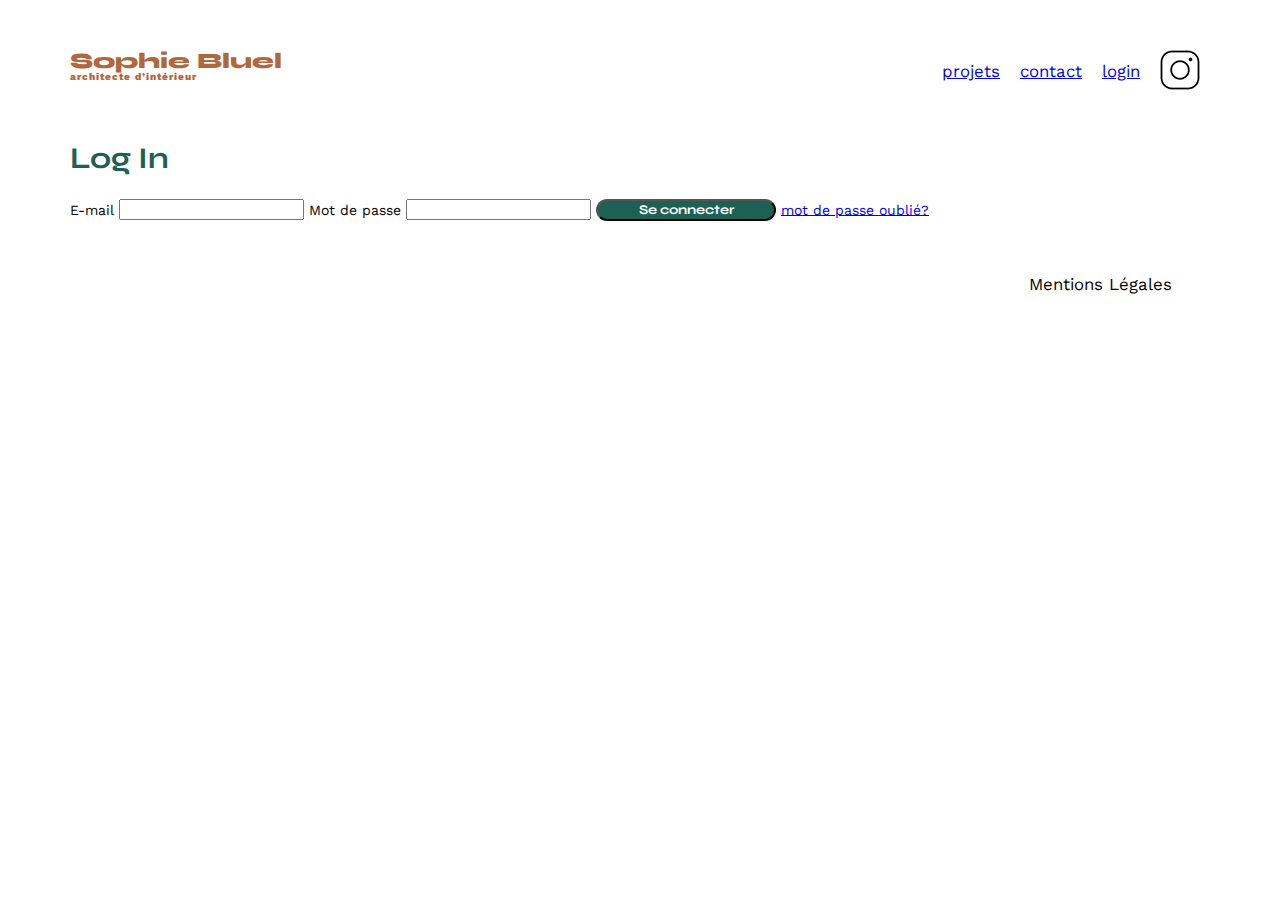
==== FrontEnd/login.html @ 508c62d6 "Version 3 filter plus login" ====
<!DOCTYPE html>
<html lang="en">
<head>
    <meta charset="UTF-8">
    <title>login</title>
    <meta http-equiv="X-UA-Compatible" content="IE=edge">
    <meta name="viewport" content="width=device-width, initial-scale=1.0">
    <link rel="preconnect" href="https://fonts.googleapis.com">
	<link rel="preconnect" href="https://fonts.gstatic.com" crossorigin>
	<link href="https://fonts.googleapis.com/css2?family=Syne:wght@700;800&family=Work+Sans&display=swap" rel="stylesheet">
    <link rel="stylesheet" href="./assets/style.css">
    
</head>
<body>
    <header>
        <h1>Sophie Bluel <span>architecte d’intérieur</span></h1>
        <nav>
            <ul>
                <li><a href="index.html#portfolio">projets</a></li>
                <li><a href="index.html#contact">contact</a></li>
                <li><a href="login.html">login</a></li>
                <li><img src="./assets/icons/instagram.png" alt="Instagram"></li>
            </ul>
        </nav>
    </header>
    
    <div id="form-container">
    <h2>Log In</h2>
        <form id="login-form" action="#">
            <label for="email">E-mail</label>
            <input type="text" autocomplete="off" id="E-mail">
            <label for="password">Mot de passe</label>
            <input type="password" autocomplete="off" id="password">
            <input id="login-submit" type="submit" value="Se connecter">
            <a class="bite" href="#">mot de passe oublié?</a>
        </form>
    </div>
    
    
    <footer>
        <nav>
            <ul>
                <li>Mentions Légales</li>
            </ul>
        </nav>
    </footer>
        <script src="form.js"></script>
    </body>
</html>
---- FrontEnd/assets/style.css ----
/* http://meyerweb.com/eric/tools/css/reset/
   v2.0 | 20110126
   License: none (public domain)
*/

html, body, div, span, applet, object, iframe,
h1, h2, h3, h4, h5, h6, p, blockquote, pre,
a, abbr, acronym, address, big, cite, code,
del, dfn, em, img, ins, kbd, q, s, samp,
small, strike, strong, sub, sup, tt, var,
b, u, i, center,
dl, dt, dd, ol, ul, li,
fieldset, form, label, legend,
table, caption, tbody, tfoot, thead, tr, th, td,
article, aside, canvas, details, embed,
figure, figcaption, footer, header, hgroup,
menu, nav, output, ruby, section, summary,
time, mark, audio, video {
	margin: 0;
	padding: 0;
	border: 0;
	font-size: 100%;
	font: inherit;
	vertical-align: baseline;
}
/* HTML5 display-role reset for older browsers */
article, aside, details, figcaption, figure,
footer, header, hgroup, menu, nav, section {
	display: block;
}
body {
	line-height: 1;
}
ol, ul {
	list-style: none;
}
blockquote, q {
	quotes: none;
}
blockquote:before, blockquote:after,
q:before, q:after {
	content: '';
	content: none;
}
table {
	border-collapse: collapse;
	border-spacing: 0;
}
/** end reset css**/
body {
	max-width: 1140px;
	margin:auto;
	font-family: 'Work Sans' ;
	font-size: 14px;
}
header {
	display: flex;
	justify-content: space-between;
	margin: 50px 0
}
section {
	margin: 50px 0
}

h1{
	display: flex;
	flex-direction: column;
	font-family: 'Syne';
	font-size: 22px;
	font-weight: 800;
	color: #B1663C
}

h1 > span {
	font-family: 'Work Sans';
	font-size:10px;
	letter-spacing: 0.1em;
;
}

h2{
	font-family: 'Syne';
	font-weight: 700;
	font-size: 30px;
	color: #1D6154
}
nav ul {
	display: flex;
	align-items: center;
	list-style-type: none;

}
nav li {
	padding: 0 10px;
	font-size: 1.2em;
}

li:hover {
	color: #B1663C;
}
#introduction {
	display: flex;
	align-items: center;
}
#introduction figure {
	flex: 1
}
#introduction img {
	display: block;
	margin: auto;
	width: 80%;
}

#introduction article {
	flex: 1
}
#introduction h2 {
	margin-bottom: 1em;
}

#introduction p {
	margin-bottom: 0.5em;
}
#portfolio h2 {
	text-align: center;
	margin-bottom: 1em;
}

#filter-btn {
	text-align: center;
}

.btn{
	border: 1px solid #1D6154;
	outline: none;
	color: #1D6154;
	padding: 5px 10px;
	margin: 0.2rem;
	margin-bottom: 2em;
	border-radius: 60px;
	font-family: 'Syne';
	font-style: normal;
	font-weight: 700;
	font-size: 16px;
	line-height: 19px;
	text-align: center;
}

.btn:focus{
	border: 1px solid #1D6154;
	color: whitesmoke;
	background: #1D6154;
}

.gallery {
	width: 100%;
	display: grid;
	grid-template-columns: 1fr 1fr 1fr;
	grid-column-gap: 20px;
	grid-row-gap: 20px;
}

.gallery img {
	width: 100%;

}
#contact {
	width: 50%;
margin: auto;
}
#contact > * {
	text-align: center;

}
#contact h2{
	margin-bottom: 20px;
}
#contact form {
	text-align: left;
	margin-top:30px;
	display: flex;
	flex-direction: column;
}

#contact input {
	height: 50px;
	font-size: 1.2em;
	border: none;
	box-shadow: 0px 4px 14px rgba(0, 0, 0, 0.09);
}
#contact label {
	margin: 2em 0 1em 0;
}
#contact textarea {
	border: none;
	box-shadow: 0px 4px 14px rgba(0, 0, 0, 0.09);
}

input[type="submit"]{
	font-family: 'Syne';
	font-weight: 700;
	color: white;
	background-color: #1D6154;
	margin : 2em auto ;
	width: 180px;
	text-align: center;
	border-radius: 60px ;
}

footer nav ul {
	display: flex;
	justify-content: flex-end;
	margin: 2em
}
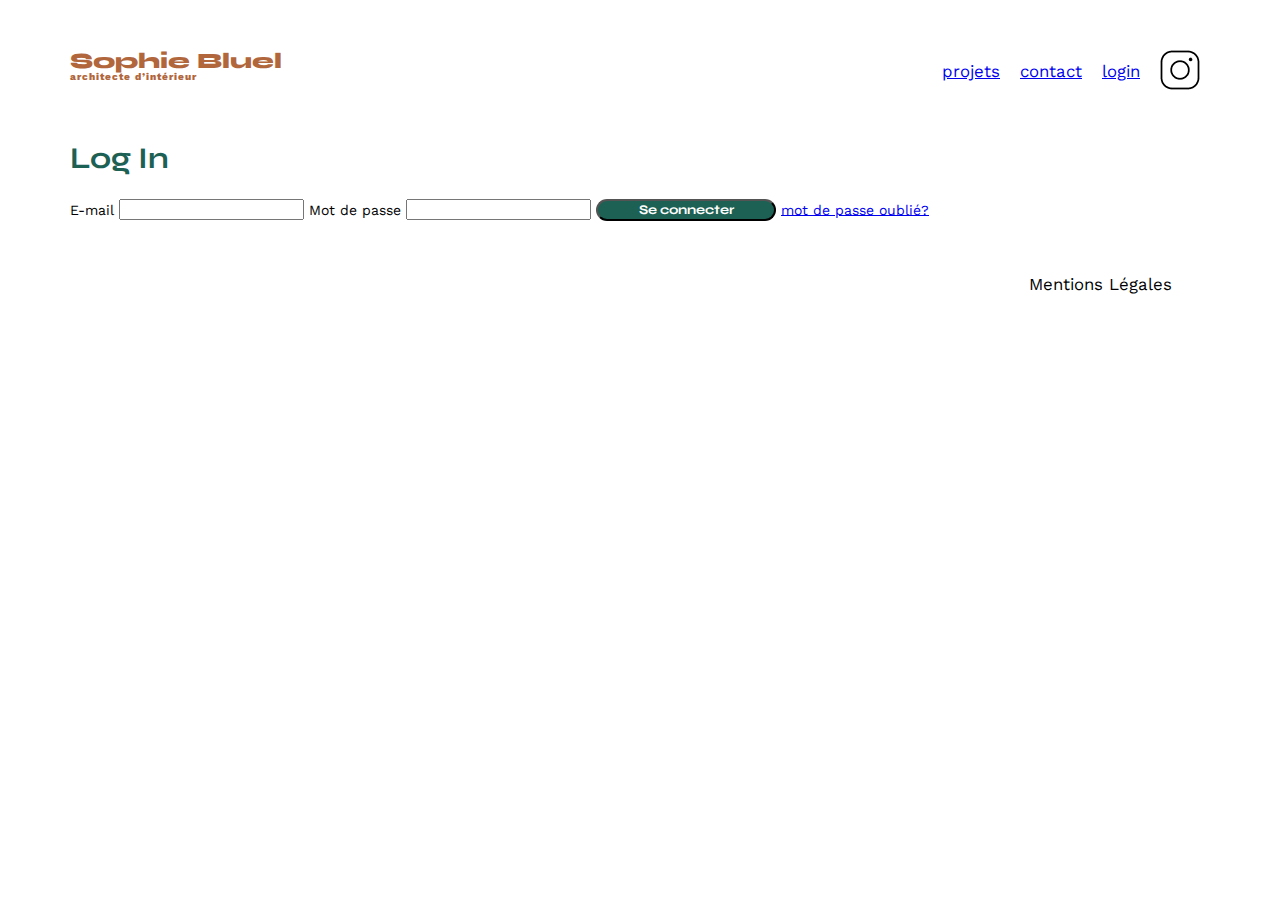
==== commit de2f3048: "Version 4 modale added" ====
--- a/FrontEnd/login.html
+++ b/FrontEnd/login.html
@@ -16,8 +16,8 @@
         <h1>Sophie Bluel <span>architecte d’intérieur</span></h1>
         <nav>
             <ul>
-                <li><a href="index.html#portfolio">projets</a></li>
-                <li><a href="index.html#contact">contact</a></li>
+                <li><a href="index.html">projets</a></li>
+                <li><a href="index.html">contact</a></li>
                 <li><a href="login.html">login</a></li>
                 <li><img src="./assets/icons/instagram.png" alt="Instagram"></li>
             </ul>
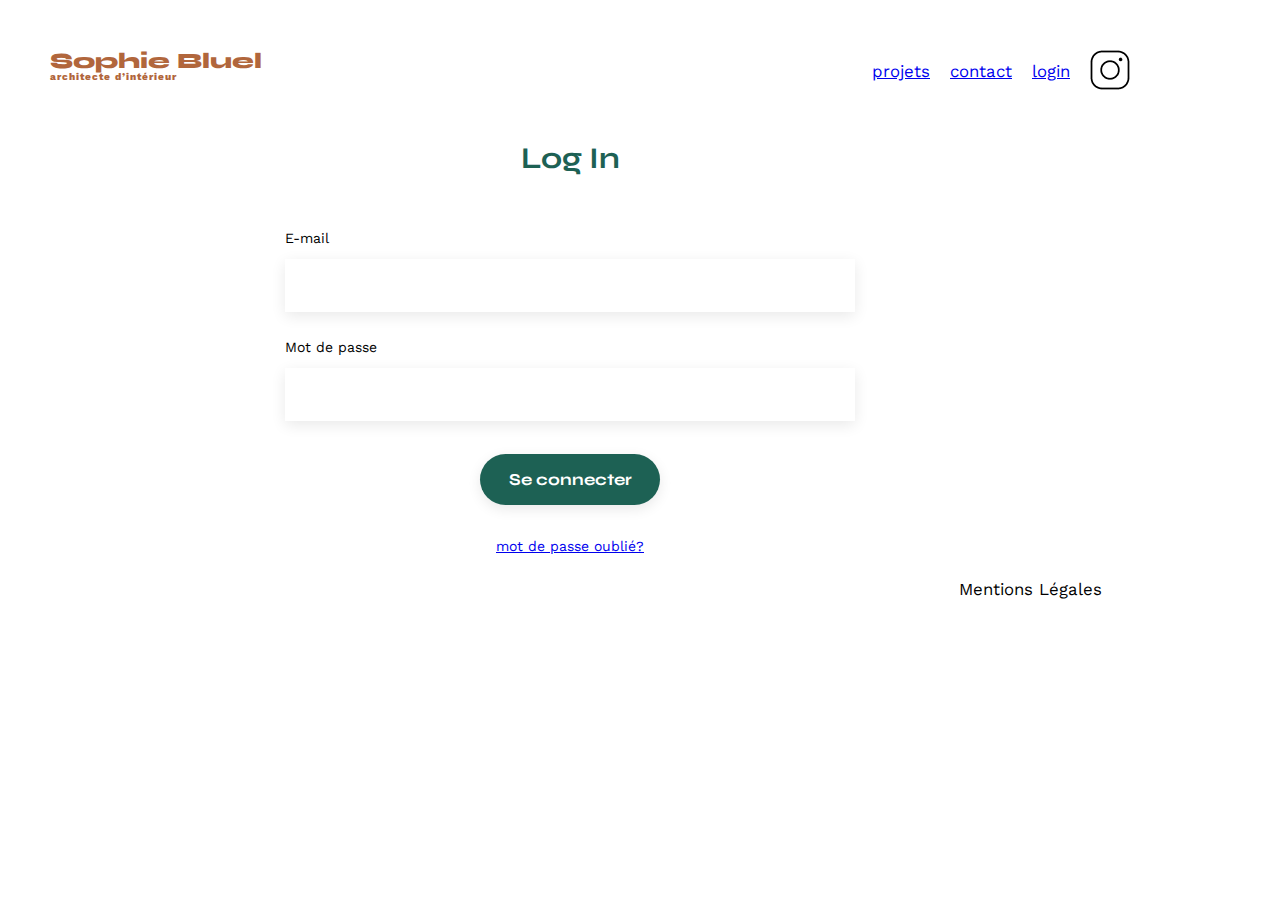
==== commit 19cbb2bd: "Version 5 form new project added" ====
--- a/FrontEnd/login.html
+++ b/FrontEnd/login.html
@@ -9,7 +9,7 @@
 	<link rel="preconnect" href="https://fonts.gstatic.com" crossorigin>
 	<link href="https://fonts.googleapis.com/css2?family=Syne:wght@700;800&family=Work+Sans&display=swap" rel="stylesheet">
     <link rel="stylesheet" href="./assets/style.css">
-    
+
 </head>
 <body>
     <header>
@@ -23,27 +23,27 @@
             </ul>
         </nav>
     </header>
-    
-    <div id="form-container">
-    <h2>Log In</h2>
-        <form id="login-form" action="#">
-            <label for="email">E-mail</label>
-            <input type="text" autocomplete="off" id="E-mail">
-            <label for="password">Mot de passe</label>
-            <input type="password" autocomplete="off" id="password">
-            <input id="login-submit" type="submit" value="Se connecter">
-            <a class="bite" href="#">mot de passe oublié?</a>
-        </form>
-    </div>
-    
-    
-    <footer>
-        <nav>
-            <ul>
-                <li>Mentions Légales</li>
-            </ul>
-        </nav>
-    </footer>
-        <script src="form.js"></script>
-    </body>
+
+<div id="form-container">
+<h2>Log In</h2>
+<form id="login-form" action="#">
+<label for="email">E-mail</label>
+<input type="text" autocomplete="off" id="E-mail">
+<label for="password">Mot de passe</label>
+<input type="password" autocomplete="off" id="password">
+<input id="login-submit" type="submit" value="Se connecter">
+<a class="bite" href="#">mot de passe oublié?</a>
+</form>
+</div>
+
+
+<footer>
+<nav>
+<ul>
+<li>Mentions Légales</li>
+</ul>
+</nav>
+</footer>
+<script src="form.js"></script>
+</body>
 </html>--- a/FrontEnd/assets/style.css
+++ b/FrontEnd/assets/style.css
@@ -16,200 +16,468 @@
 figure, figcaption, footer, header, hgroup,
 menu, nav, output, ruby, section, summary,
 time, mark, audio, video {
-	margin: 0;
-	padding: 0;
-	border: 0;
-	font-size: 100%;
-	font: inherit;
-	vertical-align: baseline;
+    margin: 0;
+    padding: 0;
+    border: 0;
+    font-size: 100%;
+    font: inherit;
+    vertical-align: baseline;
 }
 /* HTML5 display-role reset for older browsers */
 article, aside, details, figcaption, figure,
 footer, header, hgroup, menu, nav, section {
-	display: block;
+    display: block;
 }
 body {
-	line-height: 1;
+    line-height: 1;
+    width: 100vw;
+    position: relative;
+}
+
+.modale-back{
+    height: 100%;
+    width: 100vw;
+    background-color: black;
+    opacity: 0.4;
+    position: absolute;
+    z-index: 10;
+}
+
+.modale{
+    position: absolute;
+    background-color: white;
+    opacity: 1;
+    border-radius: 10px;
+    width: 630px;
+    height: 731px;
+    transform: translate(50%, 80%);
+    z-index: 12;
+}
+
+.modale-container{
+    display: flex;
+    flex-direction: column;
+    justify-content: center;
+    align-items: center;
+}
+
+.modale-container h2{
+    margin-top: 2em;
+    margin-bottom: 2em;
+    position: relative;
+}
+
+.gallery-photo{
+    width: 70%;
+    display: grid;
+    grid-template-columns: 18% 18% 18% 18% 18%;
+    gap: 5px;
+    justify-content: center;
+    margin-bottom: 3em;
+}
+
+
+#modale-photos{
+    width: 78px;
+    height: 109px;
+}
+
+.photos-card  {
+    margin-bottom: 1em;
+    position: relative;
+}
+
+.bin {
+    position: absolute;
+    right: 0;
+    top: 0;
+    margin: 0.5em;
+    font-size: 10px;
+    color: white;
+    background-color: black;
+    border-radius: 2px;
+    padding: 5px;
+}
+
+.line {
+    width: 421px;
+    height: 0.5px;
+    background: grey;
+    margin-bottom: 2.5em;
+}
+
+.modale p {
+    color: red;
+    margin-bottom: 2em;
+}
+
+#cross-icon {
+    text-align: right;
+    margin: 1em;
+    font-size: 1rem;
+    position: absolute;
+    top: 0;
+}
+
+#left-arrow{
+    text-align: left;
+    margin: 1em;
+    font-size: 1rem;
+    position: absolute;
+    top: 0;
+    left: 0;
+}
+.add-photo{
+    display: flex;
+    position: relative;
+    flex-direction: column;
+    justify-content: center;
+    align-items: center;
+}
+
+.add-photo h2{
+    font-family: work sans;
+    font-weight: 400;
+    font-size: 26px;
+    color: black;
+    margin: 50px 0;
+}
+
+#photo-form{
+    display: flex;
+    flex-direction: column;
+    align-items: center;
+    justify-content: center;
+}
+#add-photo form{
+    display: flex;
+    flex-direction: column;
+    align-items: center;
+    justify-content: center;
+}
+
+#display_image{
+    width: 117px;
+    height: 174px;
+    border: none;
+    background-position:center;
+    background-size: cover ;
+    margin-bottom: 1em;
+    display: none;
+}
+
+#add-photo-btn{
+    background-color: #CBD6DC;
+    color: #306685;
+    border: none;
+    cursor: pointer;
+    font-family: work sans;
+    font-weight: 400;
+    font-size: 1rem;
+    width: 173px;
+    height: 36px;
+    margin-bottom: 1em;
+}
+
+#image-icon{
+    font-size: 4rem;
+    margin-bottom: 20px;
+}
+
+#cross-icon {
+    right: 0;
+    z-index: 25
+;
+}
+
+#form_category {
+    display: flex;
+    flex-direction: column;
+    align-items: left;
+    justify-content: center;
+}
+
+#form_category label {
+    margin-bottom: 1em;
+}
+
+.category-input {
+    width: 420px;
+    height: 51px;
+    border: none;
+    margin-bottom: 1em;
+}
+
+#submit-photo-btn {
+    width: 237px;
+    height: 36px;
+    background-color: #1D6154;
+    color: white;
+    border: none;
+    border-radius: 50px;
+    text-align: center;
+    cursor: pointer;
+    margin: 0 auto;
+}
+#selection {
+    margin-bottom: 30px;
+}
+
+
+i {
+    cursor: pointer;
 }
 ol, ul {
-	list-style: none;
+    list-style: none;
+}
+a:visited {
+    color: inherit;
 }
 blockquote, q {
-	quotes: none;
+    quotes: none;
 }
 blockquote:before, blockquote:after,
 q:before, q:after {
-	content: '';
-	content: none;
+    content: '';
+    content: none;
 }
 table {
-	border-collapse: collapse;
-	border-spacing: 0;
+    border-collapse: collapse;
+    border-spacing: 0;
 }
 /** end reset css**/
 body {
-	max-width: 1140px;
-	margin:auto;
-	font-family: 'Work Sans' ;
-	font-size: 14px;
+    max-width: 1140px;
+    /* margin:auto; */
+    font-family: 'Work Sans' ;
+    font-size: 14px;
 }
 header {
-	display: flex;
-	justify-content: space-between;
-	margin: 50px 0
+    display: flex;
+    justify-content: space-between;
+    margin: 50px 0;
+	margin-left: 50px;
+}
+
+#modify-bar{
+    width: 100vw;
+    height: 59px;
+    background-color: black;
+    color: whitesmoke;
+    display: flex;
+    align-items: center;
+    justify-content: center;
+    gap: 20px;
+}
+
+#modify-bar i{
+    margin-right: 10px;
+}
+
+.modify{
+    text-align: center;
+    width: 216px;
+    height: 38px;
+    border: none;
+    background-color: white;
+    color: black;
+    padding: 5px 10px;
+    border-radius: 60px;
+    font-family: 'work sans';
+    font-style: normal;
+    font-weight: 700;
+    font-size: 0.8rem;
+    line-height: 19px;
+    text-align: center;
+}
+
+.modify:hover{
+    letter-spacing: 0.5px;
+    transition: 0.2s;
 }
 section {
-	margin: 50px 0
+    margin: 50px 0
+}
+
+main{
+	margin-left: 100px;
 }
 
 h1{
-	display: flex;
-	flex-direction: column;
-	font-family: 'Syne';
-	font-size: 22px;
-	font-weight: 800;
-	color: #B1663C
+    display: flex;
+    flex-direction: column;
+    font-family: 'Syne';
+    font-size: 22px;
+    font-weight: 800;
+    color: #B1663C
 }
 
 h1 > span {
-	font-family: 'Work Sans';
-	font-size:10px;
-	letter-spacing: 0.1em;
-;
+    font-family: 'Work Sans';
+    font-size:10px;
+    letter-spacing: 0.1em;
+    ;
 }
 
 h2{
-	font-family: 'Syne';
-	font-weight: 700;
-	font-size: 30px;
-	color: #1D6154
-}
+    font-family: 'Syne';
+    font-weight: 700;
+    font-size: 30px;
+    color: #1D6154
+}
+
+
 nav ul {
-	display: flex;
-	align-items: center;
-	list-style-type: none;
+    display: flex;
+    align-items: center;
+    list-style-type: none;
 
 }
 nav li {
-	padding: 0 10px;
-	font-size: 1.2em;
+    padding: 0 10px;
+    font-size: 1.2em;
 }
 
 li:hover {
-	color: #B1663C;
+    color: #B1663C;
 }
 #introduction {
-	display: flex;
-	align-items: center;
+    display: flex;
+    align-items: center;
 }
 #introduction figure {
-	flex: 1
+    flex: 1
 }
 #introduction img {
-	display: block;
-	margin: auto;
-	width: 80%;
+    display: block;
+    margin: auto;
+    width: 80%;
 }
 
 #introduction article {
-	flex: 1
-}
+    flex: 1
+}
+
 #introduction h2 {
-	margin-bottom: 1em;
+    margin-bottom: 1em;
+    margin-top: 1em;
 }
 
 #introduction p {
-	margin-bottom: 0.5em;
-}
+    margin-bottom: 0.5em;
+}
+
+.title-projet{
+    display: flex;
+    align-items: center;
+    justify-content: center;
+    gap: 30px;
+}
+
 #portfolio h2 {
-	text-align: center;
-	margin-bottom: 1em;
+    text-align: center;
+    margin-bottom: 1em;
+    margin: 0;
 }
 
 #filter-btn {
-	text-align: center;
+    text-align: center;
+    margin-top: 1em;
 }
 
 .btn{
-	border: 1px solid #1D6154;
-	outline: none;
-	color: #1D6154;
-	padding: 5px 10px;
-	margin: 0.2rem;
-	margin-bottom: 2em;
-	border-radius: 60px;
-	font-family: 'Syne';
-	font-style: normal;
-	font-weight: 700;
-	font-size: 16px;
-	line-height: 19px;
-	text-align: center;
+    border: 1px solid #1D6154;
+    outline: none;
+    color: #1D6154;
+    padding: 5px 10px;
+    margin: 0.2rem;
+    margin-bottom: 2em;
+    border-radius: 60px;
+    font-family: 'Syne';
+    font-style: normal;
+    font-weight: 700;
+    font-size: 16px;
+    line-height: 19px;
+    text-align: center;
 }
 
 .btn:focus{
-	border: 1px solid #1D6154;
-	color: whitesmoke;
-	background: #1D6154;
+    border: 1px solid #1D6154;
+    color: whitesmoke;
+    background: #1D6154;
 }
 
 .gallery {
-	width: 100%;
-	display: grid;
-	grid-template-columns: 1fr 1fr 1fr;
-	grid-column-gap: 20px;
-	grid-row-gap: 20px;
+    width: 100%;
+    display: grid;
+    grid-template-columns: 1fr 1fr 1fr;
+    grid-column-gap: 20px;
+    grid-row-gap: 20px;
 }
 
 .gallery img {
-	width: 100%;
-
-}
-#contact {
-	width: 50%;
-margin: auto;
-}
-#contact > * {
-	text-align: center;
-
-}
-#contact h2{
-	margin-bottom: 20px;
-}
-#contact form {
-	text-align: left;
-	margin-top:30px;
-	display: flex;
-	flex-direction: column;
-}
-
-#contact input {
-	height: 50px;
-	font-size: 1.2em;
-	border: none;
-	box-shadow: 0px 4px 14px rgba(0, 0, 0, 0.09);
-}
-#contact label {
-	margin: 2em 0 1em 0;
+    width: 100%;
+
+}
+#contact, #form-container {
+    width: 50%;
+    margin: auto;
+}
+#contact > *, #form-container > *{
+    text-align: center;
+
+}
+#contact h2, #form-container h2{
+    margin-bottom: 20px;
+}
+#contact form, #form-container form{
+    text-align: left;
+    margin-top:30px;
+    display: flex;
+    flex-direction: column;
+}
+
+#contact input, #form-container input{
+    height: 51px;
+    font-size: 1.2em;
+    border: none;
+    box-shadow: 0px 4px 14px rgba(0, 0, 0, 0.09);
+}
+#contact label, #form-container label{
+    margin: 2em 0 1em 0;
 }
 #contact textarea {
-	border: none;
-	box-shadow: 0px 4px 14px rgba(0, 0, 0, 0.09);
+    border: none;
+    resize: none;
+    box-shadow: 0px 4px 14px rgba(0, 0, 0, 0.09);
+}
+
+#form-container a{
+    text-align: center;
 }
 
 input[type="submit"]{
-	font-family: 'Syne';
-	font-weight: 700;
-	color: white;
-	background-color: #1D6154;
-	margin : 2em auto ;
-	width: 180px;
-	text-align: center;
-	border-radius: 60px ;
+    font-family: 'Syne';
+    font-weight: 700;
+    color: white;
+    background-color: #1D6154;
+    margin : 2em auto ;
+    width: 180px;
+    text-align: center;
+    border-radius: 60px ;
+}
+
+.form-container h2 {
+    font-family: 'Syne';
+    font-weight: 700;
 }
 
 footer nav ul {
-	display: flex;
-	justify-content: flex-end;
-	margin: 2em
-}
-
+    display: flex;
+    justify-content: flex-end;
+    margin: 2em
+}
+
+.hidden {
+    display: none;
+}